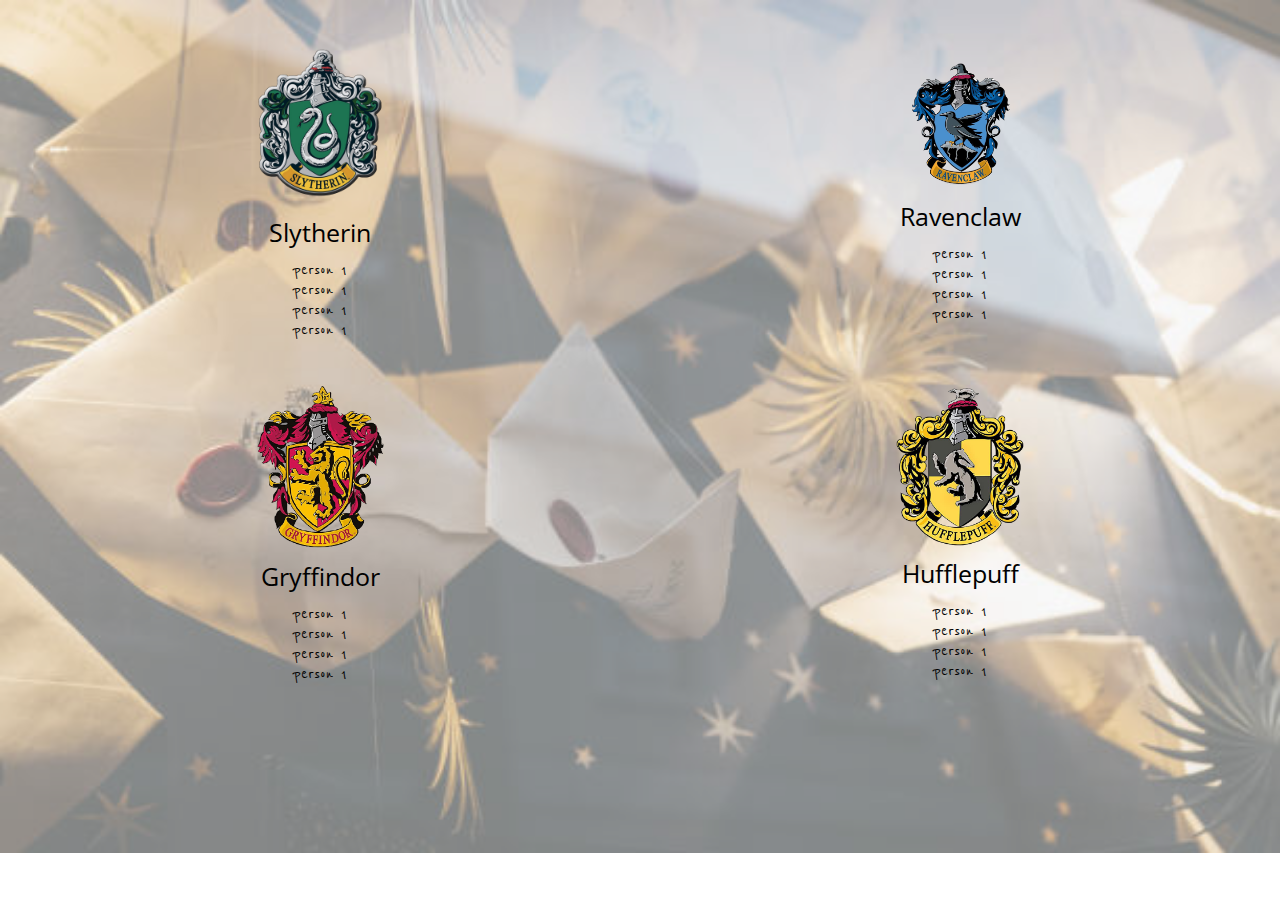
==== houses.html @ 4f13e9ad "adds basic features" ====
<!DOCTYPE html>
<html lang="en">
<head>
  <meta charset="UTF-8">
  <meta http-equiv="X-UA-Compatible" content="IE=edge">
  <meta name="viewport" content="width=device-width, initial-scale=1.0">
  <link rel="preconnect" href="https://fonts.googleapis.com">
  <link rel="preconnect" href="https://fonts.gstatic.com" crossorigin>
  <link href="https://fonts.googleapis.com/css2?family=Open+Sans&family=Reenie+Beanie&display=swap" rel="stylesheet">
  <link rel="stylesheet" href="./css/reset.css">
  <link rel="stylesheet" href="./css/style.css">
  <title>Document</title>
</head>
<body id="houses">
  <img id="background" src="./img/hp_background.jpeg">
  <article id="house-article">
    <img src="./img/slytherin.png">
    <h2>Slytherin</h2>
    <ul>
      <li>person 1</li>
      <li>person 1</li>
      <li>person 1</li>
      <li>person 1</li>
    </ul>
  </article>
  <article id="house-article">
    <img id="rc" src="./img/ravenclaw.png">
    <h2>Ravenclaw</h2>
    <ul>
      <li>person 1</li>
      <li>person 1</li>
      <li>person 1</li>
      <li>person 1</li>
    </ul>
  </article>
  <article id="house-article">
    <img src="./img/gryffindor.png">
    <h2>Gryffindor</h2>
    <ul>
      <li>person 1</li>
      <li>person 1</li>
      <li>person 1</li>
      <li>person 1</li>
    </ul>
  </article>
  <article id="house-article">
    <img src="./img/hufflepuff.png">
    <h2>Hufflepuff</h2>
    <ul>
      <li>person 1</li>
      <li>person 1</li>
      <li>person 1</li>
      <li>person 1</li>
    </ul>
  </article>
</body>
</html>
---- css/style.css ----
#background {
  position: absolute;
  z-index: -1;
  width: 100%;
  opacity: 50%;
}

main {
  display: flex;
  justify-content: center;
}

#home {
  width: 40%;
  display: flex;
  flex-direction: column;
  justify-content: center;
  align-items: center;
}

#home img {
  width: 50%;
  margin-top: 50px;
}

#home h2 {
  font-size: 25px;
  margin-top: 20px;
  font-family: 'Open Sans', sans-serif;
}

#home h3 {
  font-size: 20px;
  margin-top: 10px;
  font-family: 'Times New Roman', Times, serif;
  border-top: 2px solid white;
  border-radius: 3px;
  padding-top: 10px;
}


#home p {
  font-size: 25px;
  margin-top: 20px;
  font-family: 'Reenie Beanie', cursive;
}

#home p:nth-child(1) {
  border-top: 2px solid white;
  border-radius: 3px;
  padding-top: 10px;
}

#houses {
  display: flex;
  flex-wrap: wrap;
}

#house-article {
  width: 50%;
  display: flex;
  flex-direction: column;
  justify-content: center;
  align-items: center;
  margin-top: 25px;
}

#house-article img {
  margin-top: 20px;
  width: 20%;
}

#rc {
  margin-top: 20px;
  width: 25%;
}

#house-article h2 {
  font-size: 25px;
  margin-top: 15px;
  font-family: 'Open Sans', sans-serif;
}

#house-article ul {
  margin-top: 15px;
}

#house-article li {
  font-size: 20px;
  font-family: 'Reenie Beanie', cursive;
}
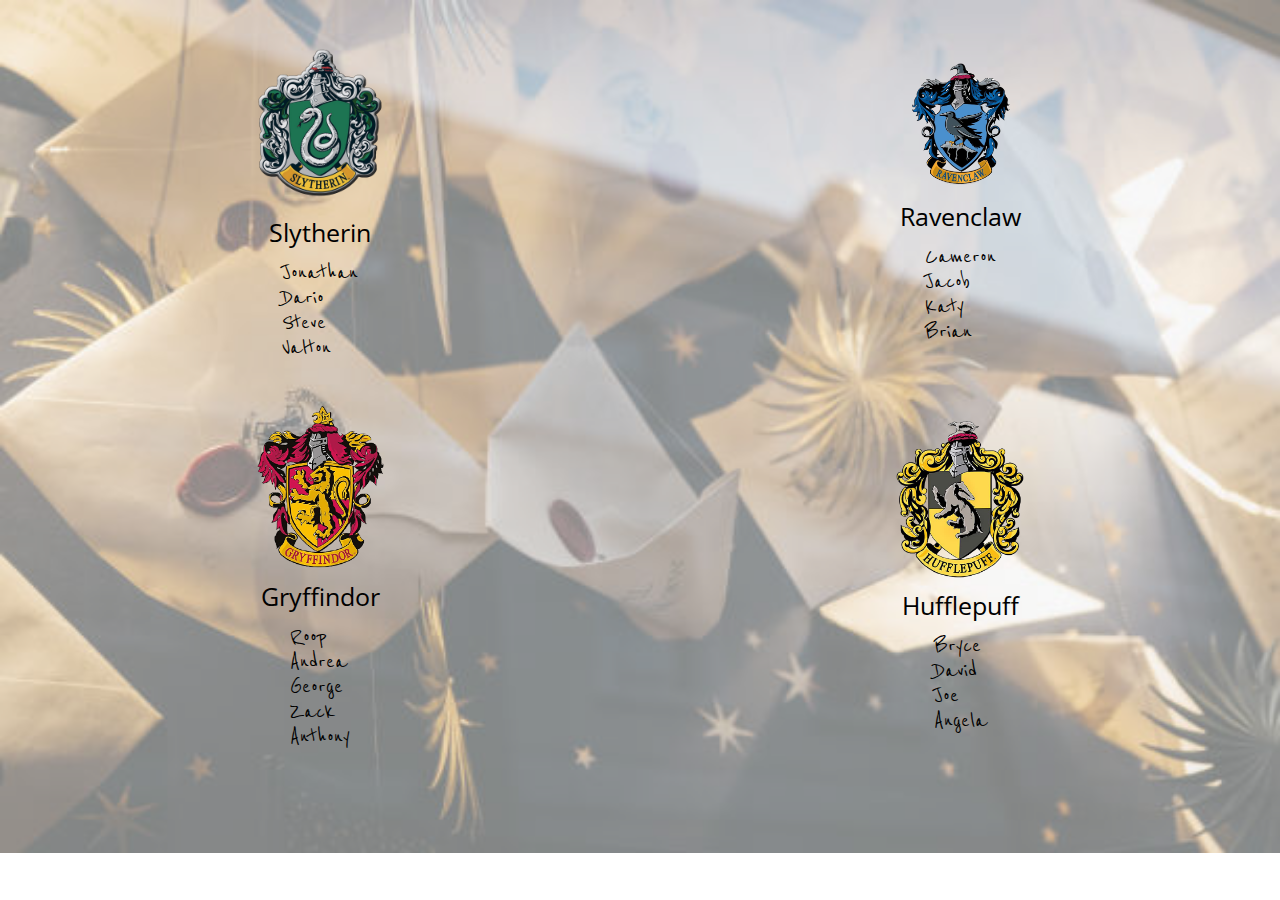
==== commit 35bf4b5a: "adds tas" ====
--- a/houses.html
+++ b/houses.html
@@ -16,42 +16,28 @@
   <article id="house-article">
     <img src="./img/slytherin.png">
     <h2>Slytherin</h2>
-    <ul>
-      <li>person 1</li>
-      <li>person 1</li>
-      <li>person 1</li>
-      <li>person 1</li>
+    <ul id="slytherin">
     </ul>
   </article>
   <article id="house-article">
     <img id="rc" src="./img/ravenclaw.png">
     <h2>Ravenclaw</h2>
-    <ul>
-      <li>person 1</li>
-      <li>person 1</li>
-      <li>person 1</li>
-      <li>person 1</li>
+    <ul id="ravenclaw">
     </ul>
   </article>
   <article id="house-article">
     <img src="./img/gryffindor.png">
     <h2>Gryffindor</h2>
-    <ul>
-      <li>person 1</li>
-      <li>person 1</li>
-      <li>person 1</li>
-      <li>person 1</li>
+    <ul id="gryffindor">
     </ul>
   </article>
   <article id="house-article">
     <img src="./img/hufflepuff.png">
     <h2>Hufflepuff</h2>
-    <ul>
-      <li>person 1</li>
-      <li>person 1</li>
-      <li>person 1</li>
-      <li>person 1</li>
+    <ul id="hufflepuff">
     </ul>
   </article>
+  <script src="./js/student.js"></script>
+  <script src="./js/house.js"></script>
 </body>
 </html>--- a/css/style.css
+++ b/css/style.css
@@ -37,6 +37,7 @@
   border-top: 2px solid white;
   border-radius: 3px;
   padding-top: 10px;
+  margin-bottom: 10px;
 }
 
 
@@ -50,6 +51,17 @@
   border-top: 2px solid white;
   border-radius: 3px;
   padding-top: 10px;
+}
+
+a:link, a:visited {
+  text-decoration: none;
+  color: black;
+  margin-top: 10px;
+}
+
+a:hover {
+  transform: scale(1.25);
+  transition: 2s;
 }
 
 #houses {
@@ -87,7 +99,7 @@
 }
 
 #house-article li {
-  font-size: 20px;
+  font-size: 25px;
   font-family: 'Reenie Beanie', cursive;
 }
 
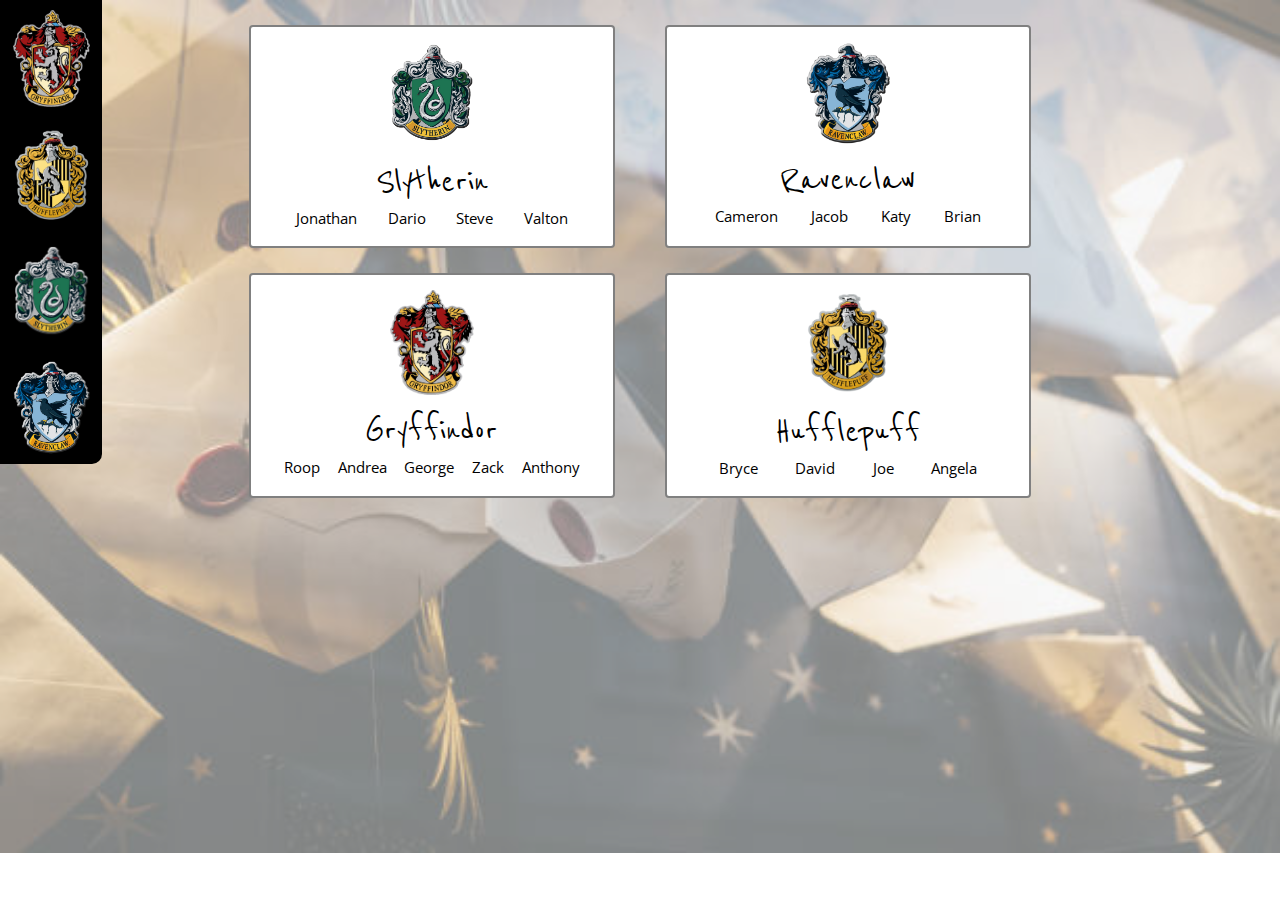
==== commit 8109075f: "instantiate students" ====
--- a/houses.html
+++ b/houses.html
@@ -13,30 +13,40 @@
 </head>
 <body id="houses">
   <img id="background" src="./img/hp_background.jpeg">
-  <article id="house-article">
-    <img src="./img/slytherin.png">
-    <h2>Slytherin</h2>
-    <ul id="slytherin">
-    </ul>
-  </article>
-  <article id="house-article">
-    <img id="rc" src="./img/ravenclaw.png">
-    <h2>Ravenclaw</h2>
-    <ul id="ravenclaw">
-    </ul>
-  </article>
-  <article id="house-article">
-    <img src="./img/gryffindor.png">
-    <h2>Gryffindor</h2>
-    <ul id="gryffindor">
-    </ul>
-  </article>
-  <article id="house-article">
-    <img src="./img/hufflepuff.png">
-    <h2>Hufflepuff</h2>
-    <ul id="hufflepuff">
-    </ul>
-  </article>
+  <header>
+    <nav>
+      <img src="./img/gryffindor.png">
+      <img src="./img/hufflepuff.png">
+      <img src="./img/slytherin.png">
+      <img src="./img/ravenclaw.png">
+    </nav>
+  </header>
+  <main>
+    <article id="house-article">
+      <img src="./img/slytherin.png">
+      <h2>Slytherin</h2>
+      <ul id="slytherin">
+      </ul>
+    </article>
+    <article id="house-article">
+      <img id="rc" src="./img/ravenclaw.png">
+      <h2>Ravenclaw</h2>
+      <ul id="ravenclaw">
+      </ul>
+    </article>
+    <article id="house-article">
+      <img src="./img/gryffindor.png">
+      <h2>Gryffindor</h2>
+      <ul id="gryffindor">
+      </ul>
+    </article>
+    <article id="house-article">
+      <img src="./img/hufflepuff.png">
+      <h2>Hufflepuff</h2>
+      <ul id="hufflepuff">
+      </ul>
+    </article>
+  </main>
   <script src="./js/student.js"></script>
   <script src="./js/house.js"></script>
 </body>
--- a/css/style.css
+++ b/css/style.css
@@ -6,11 +6,35 @@
   opacity: 50%;
 }
 
+header {
+  width: 8%;
+  position: absolute;
+  top: 0px;
+  left: 0px;
+}
+
+nav {
+  display: flex;
+  height: fit-content;
+  background-color: black;
+  flex-direction: column;
+  border-bottom-right-radius: 10px;
+  justify-content: space-evenly;
+  align-items: center;
+}
+
+nav img {
+  width: 75%;
+  margin-top: 10px;
+  margin-bottom: 10px;
+}
+
 main {
   display: flex;
   justify-content: center;
 }
 
+/* center column styling */
 #home {
   width: 40%;
   display: flex;
@@ -19,32 +43,67 @@
   align-items: center;
 }
 
-#home img {
-  width: 50%;
-  margin-top: 50px;
+#home #picture-box {
+  margin-top: 20px;
+  background-color: #fff;
+  border-radius: 50%;
+  width: 60%;
+  border: 3px solid black;
+}
+
+#home #picture-box img {
+  width: 80%;
+  padding: 20px;
+  display: block;
+  margin: 10px auto;
+}
+
+#home #card-content {
+  padding: 5px;
+  display: flex;
+  flex-direction: column;
+  align-items: center;
+  background-color: #fff;
+  border: 1px solid grey;
+  border-radius: 4px;
+  margin-top: 20px;
 }
 
 #home h2 {
-  font-size: 25px;
+  font-size: 40px;
+  margin-top: 20px;
+  margin-bottom: 20px;
+  font-family: 'Reenie Beanie', cursive;
+}
+
+#home legend {
+  font-size: 20px;
+  margin-left: 2.5%;
+  font-family: 'Times New Roman', Times, serif;
+  margin-bottom: 5px;
+}
+
+#home form {
+  width: 100%;
+  padding: 5px;
+  /* border: 1px solid grey; */
+  border-radius: 4px;
+  margin-bottom: 10px;
+  box-sizing: border-box;
+}
+
+#home input {
+  width: 95%;
+  margin-left: 2.5%;
+  height: 30px;
+  margin-bottom: 5px;
+}
+
+#home p {
+  font-size: 20px;
   margin-top: 20px;
   font-family: 'Open Sans', sans-serif;
-}
-
-#home h3 {
-  font-size: 20px;
-  margin-top: 10px;
-  font-family: 'Times New Roman', Times, serif;
-  border-top: 2px solid white;
-  border-radius: 3px;
-  padding-top: 10px;
-  margin-bottom: 10px;
-}
-
-
-#home p {
-  font-size: 25px;
-  margin-top: 20px;
-  font-family: 'Reenie Beanie', cursive;
+  text-align: center;
 }
 
 #home p:nth-child(1) {
@@ -53,10 +112,26 @@
   padding-top: 10px;
 }
 
+button {
+  border: none;
+  background: #000;
+  color: #fff;
+  padding: 4px 12px;
+  font-size: 20px;
+  transition: 350ms all;
+  margin-left: 2.5%;
+  border-radius: 4px;
+}
+
+button:hover {
+  background: goldenrod;
+}
+
 a:link, a:visited {
   text-decoration: none;
   color: black;
   margin-top: 10px;
+  margin-bottom: 20px;
 }
 
 a:hover {
@@ -66,41 +141,52 @@
 
 #houses {
   display: flex;
+  justify-content: center;
+}
+
+#houses main {
+  display: flex;
   flex-wrap: wrap;
+  justify-content: space-around;
+  width: 65%;
 }
 
 #house-article {
-  width: 50%;
+  width: 40%;
   display: flex;
   flex-direction: column;
-  justify-content: center;
-  align-items: center;
   margin-top: 25px;
+  border: 2px solid grey;
+  border-radius: 4px;
+  background-color: #fff;
+  padding: 15px;
 }
 
 #house-article img {
-  margin-top: 20px;
-  width: 20%;
-}
-
-#rc {
-  margin-top: 20px;
   width: 25%;
+  display: block;
+  margin: 0 auto;
 }
 
 #house-article h2 {
-  font-size: 25px;
+  font-size: 40px;
   margin-top: 15px;
-  font-family: 'Open Sans', sans-serif;
+  font-family: 'Reenie Beanie', cursive;
+  text-align: center;
 }
 
 #house-article ul {
-  margin-top: 15px;
+  margin-top: 10px;
+  /* list-style: circle inside; */
+  display: flex;
+  flex-wrap: wrap;
+  justify-content: space-evenly;
 }
 
 #house-article li {
-  font-size: 25px;
-  font-family: 'Reenie Beanie', cursive;
+  font-size: 15px;
+  font-family: 'Open Sans', sans-serif;
+  margin-bottom: 5px;
 }
 
 
